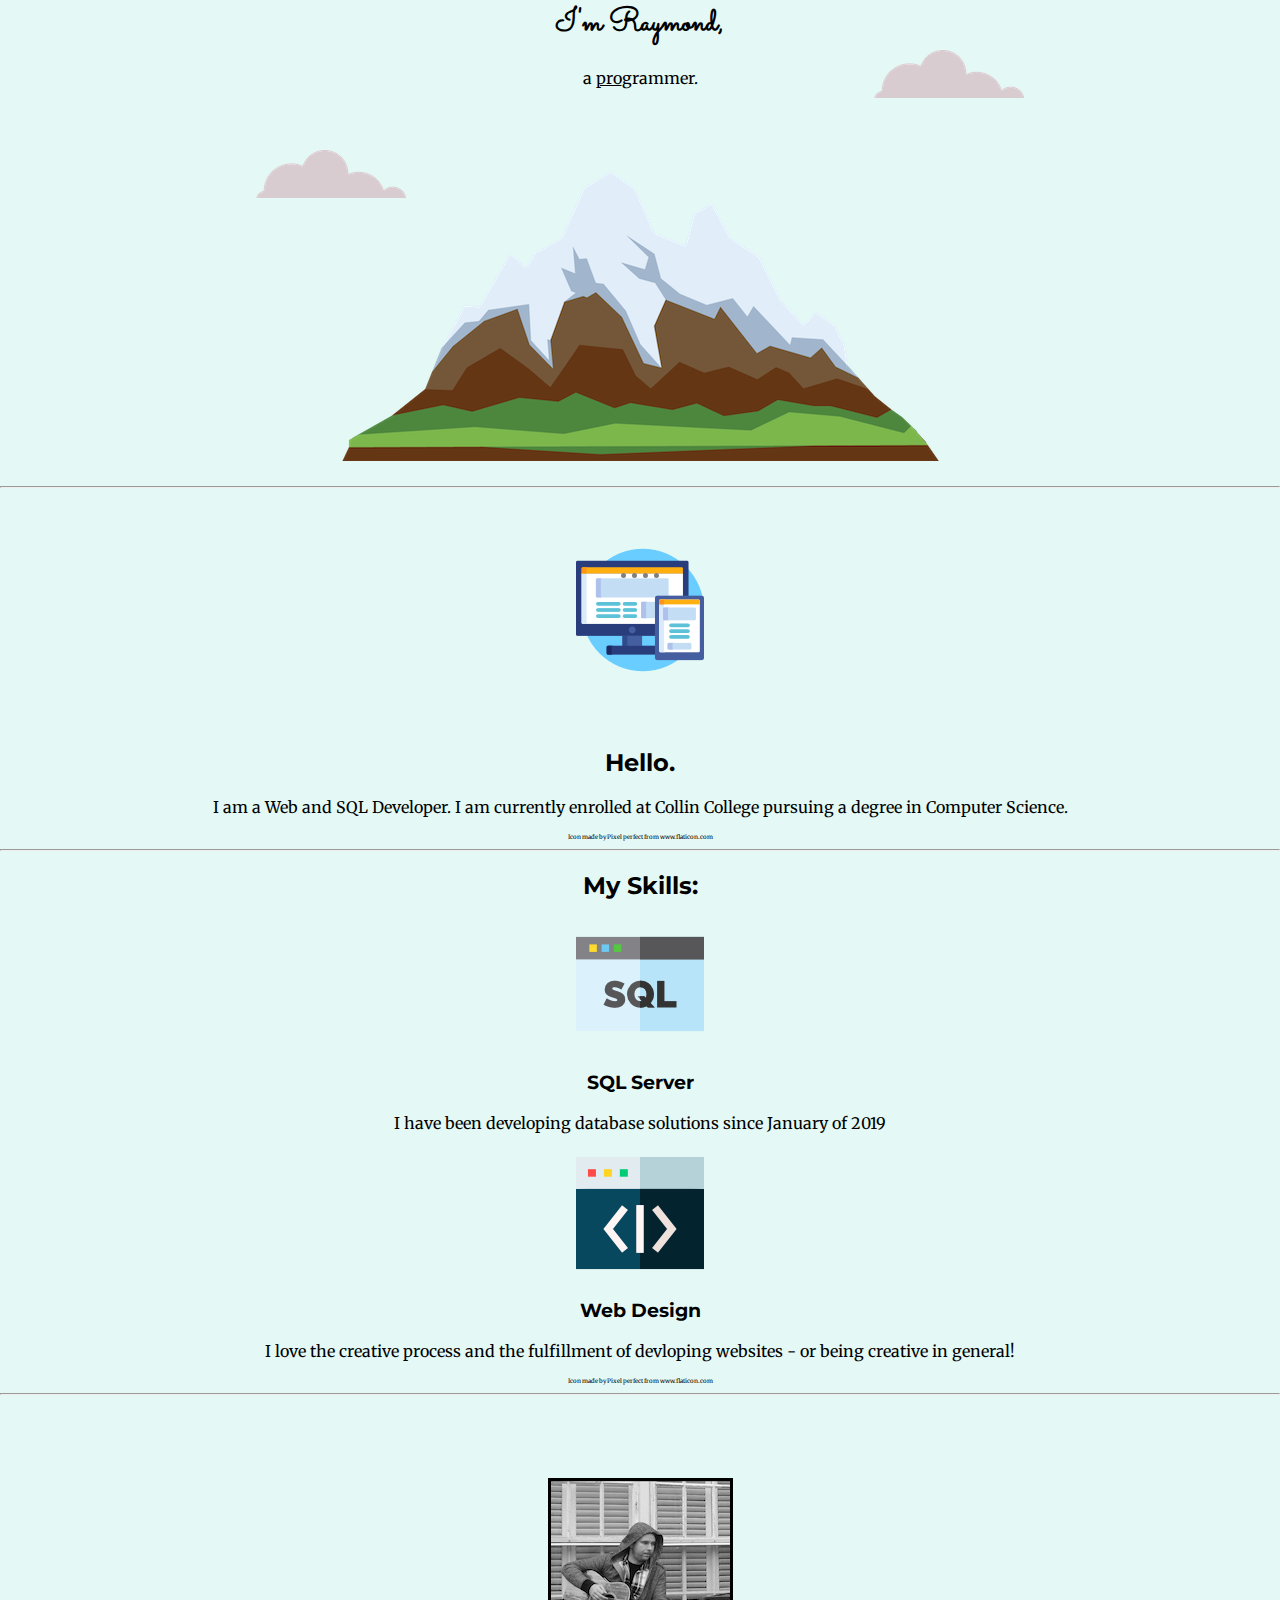
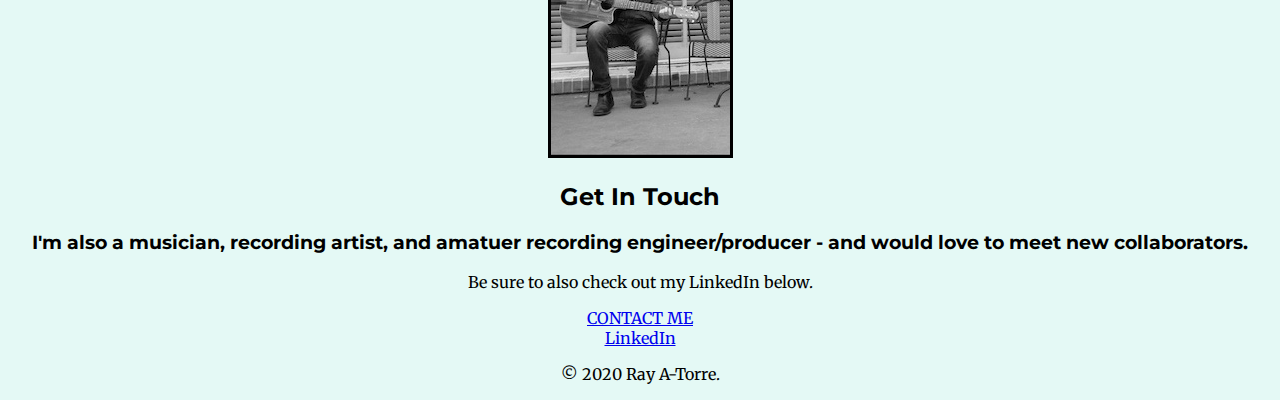
==== index.html @ 506a2382 "Update index.html" ====
<!DOCTYPE html>
<html lang="en" dir="ltr">

<head>
  <meta charset="utf-8">
  <title>Ray A-Torre</title>
  <link rel="stylesheet" href="css/styles.css">
  <link rel="icon" href="images/favicon.ico">
  <link href="https://fonts.googleapis.com/css?family=Merriweather|Montserrat|Sacramento&display=swap" rel="stylesheet">
</head>

<body>
  <div class="parent-1">
    <div class="child-1">
      <h1>I'm Raymond,</h1>
      <p>a <span class="pro">pro</span>grammer.</p>
      <img class="top-cloud" src="images/cloud.png" alt="cloud-img">
      <img class="bottom-cloud" src="images/cloud.png" alt="cloud-img">
      <img class="mountain" src="images/mountain.png" alt="mountain-img">

      <hr class="custom-hr">

    </div>

  </div>


  <!--****************************** Stub code ******************************-->

  <hr>
  <div class="parent-2">
    <div class="child-2">
      <img class="image-monitor" src="images/monitor.png" alt="computer">
      <h2>Hello.</h2>
      <p>I am a Web and SQL Developer. I am currently enrolled at Collin College pursuing a degree in Computer Science.</p>
      <p class="foot">Icon made by Pixel perfect from www.flaticon.com</p>
    </div>
  </div>

  <hr>

  <div class="parent-3">
    <div class="child-3">
      <h2>My Skills:</h2>
      <img class="img" src="images/sql.png" alt="SQLServer">
      <h3>SQL Server</h3>
      <p>I have been developing database solutions since January of 2019</p>
      <img class="img" src="images/code.png" alt="">
      <h3>Web Design</h3>
      <p>I love the creative process and the fulfillment of devloping websites - or being creative in general!</p>
      <p class="foot">Icon made by Pixel perfect from www.flaticon.com</p>
    </div>
  </div>


  <hr>

  <div class="container-4">
    <img class="RayGuitar" src="images/RayGuitar.jpg" alt="photo">
    <h2>Get In Touch</h2>
    <h3>I'm also a musician, recording artist, and amatuer recording engineer/producer - and would love to meet new collaborators.</h3>
    <p>Be sure to also check out my LinkedIn below.</p>
    <a class="btn" href="mailto:ralvt@outlook.com">CONTACT ME</a>
    <br>
    <a class="footer-link" href="https://www.linkedin.com/in/raymond-alvarez-torre-72171470/">LinkedIn</a>
    <p>© 2020 Ray A-Torre.</p>
  </div>

</body>

</html>
---- css/styles.css ----
body {
  background-color: #e4f9f5;
  margin: 0;
  text-align: center;
  font-family: 'Merriweather', serif;
}

h1 {
  margin-top: 0;
  font-family: 'Sacramento', cursive;
}

h2 {
  font-family: 'Montserrat', sans-serif;
}

h3 {
  font-family: 'Montserrat', sans-serif;
}

hr {
  position: relative;
}

.custom-hr {
  position: relative;
  border-style: none;
  border-top-style: dotted;
  border-color: grey;
  border-width: 5px;
  width: 3%;
  top: 100px;
}

.image-monitor {
padding: 50px;
}

.container-1 {
  position: relative;
  top: 100px;
  min-height: 100vh;
}

.container-2 {
  position: relative;
  top: 150px;
  min-height: 100vh;
}

.container-3 {
  position: relative;
  top: 75px;
  min-height: 100vh;
}

.container-4 {
  position: relative;
  padding-top: 75px;
}

.pro {
  text-decoration: underline;
}

.top-cloud {
  position: absolute;
  right: 20%;
  top: 50px;
}

.bottom-cloud {
  position: absolute;
  left: 20%;
  top: 150px;
}

.RayGuitar {
  border-style: solid;
}

.foot {
 font-size: 6px;
}
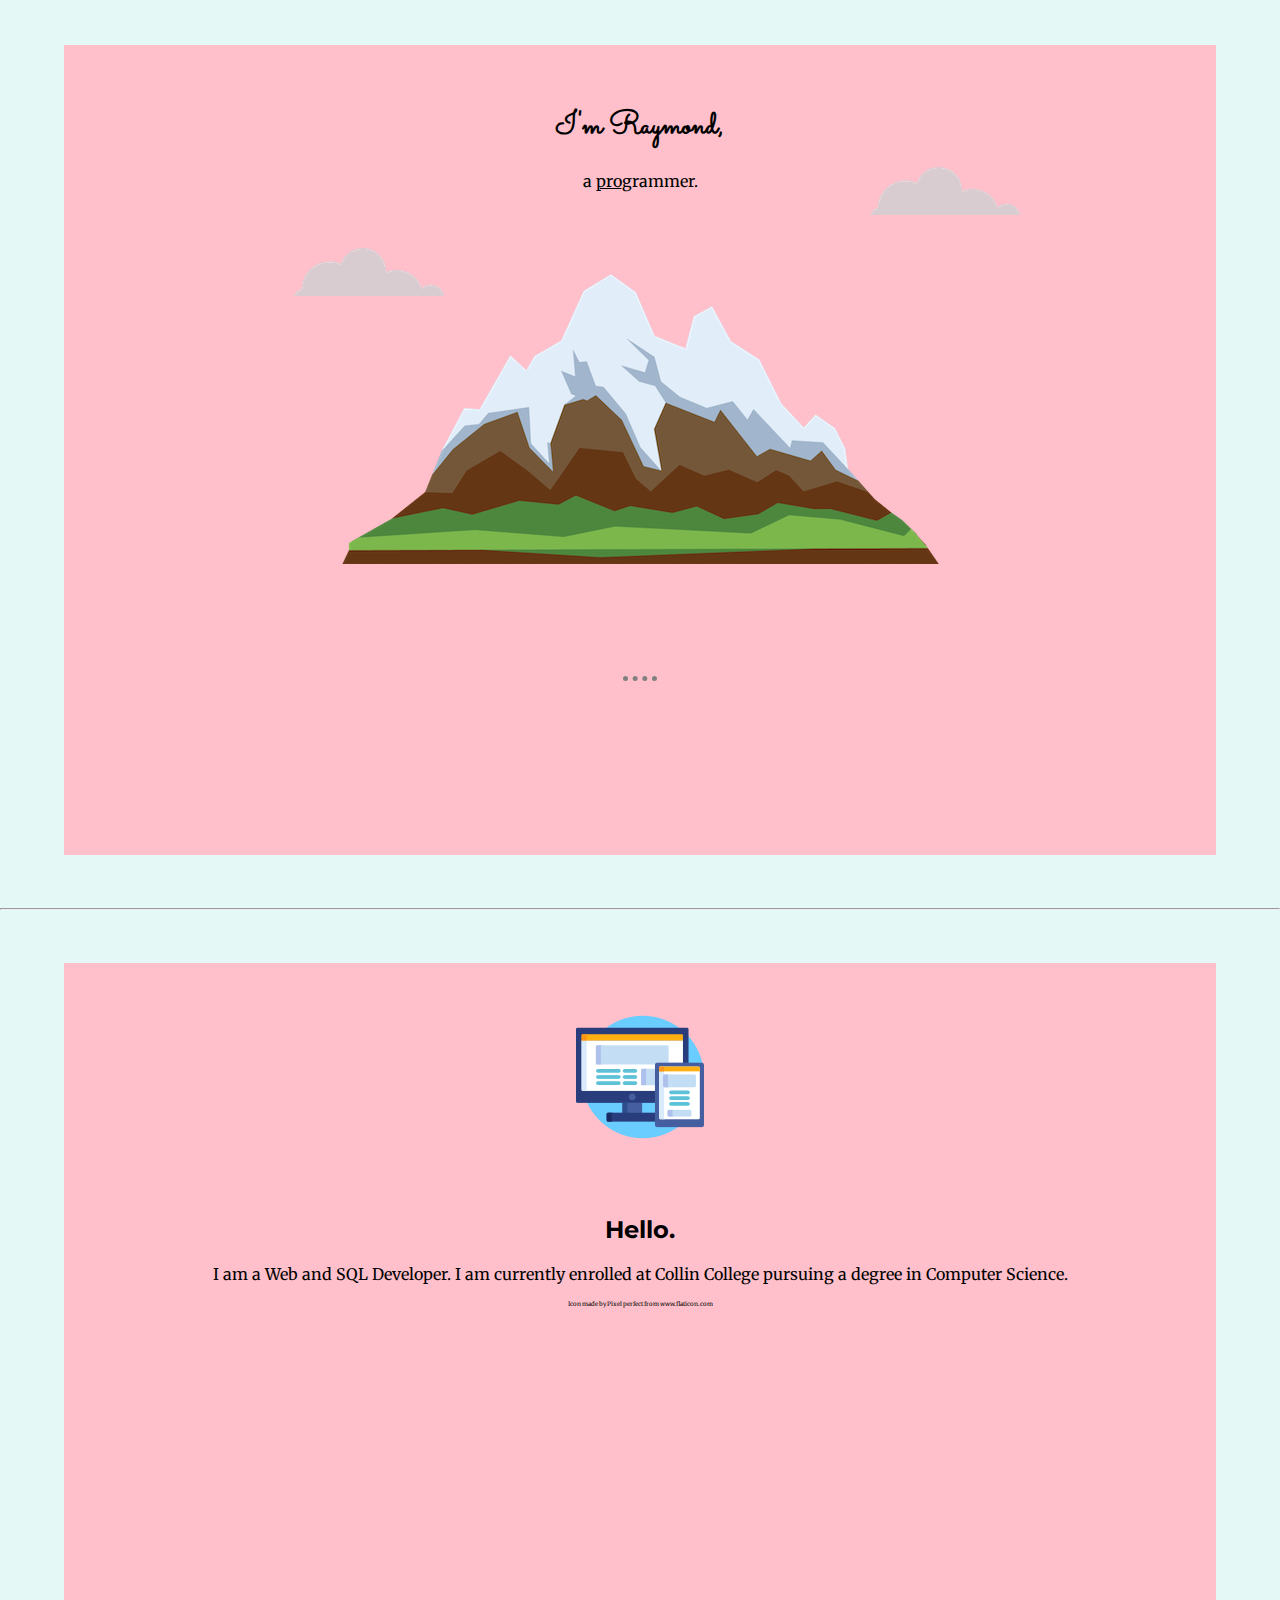
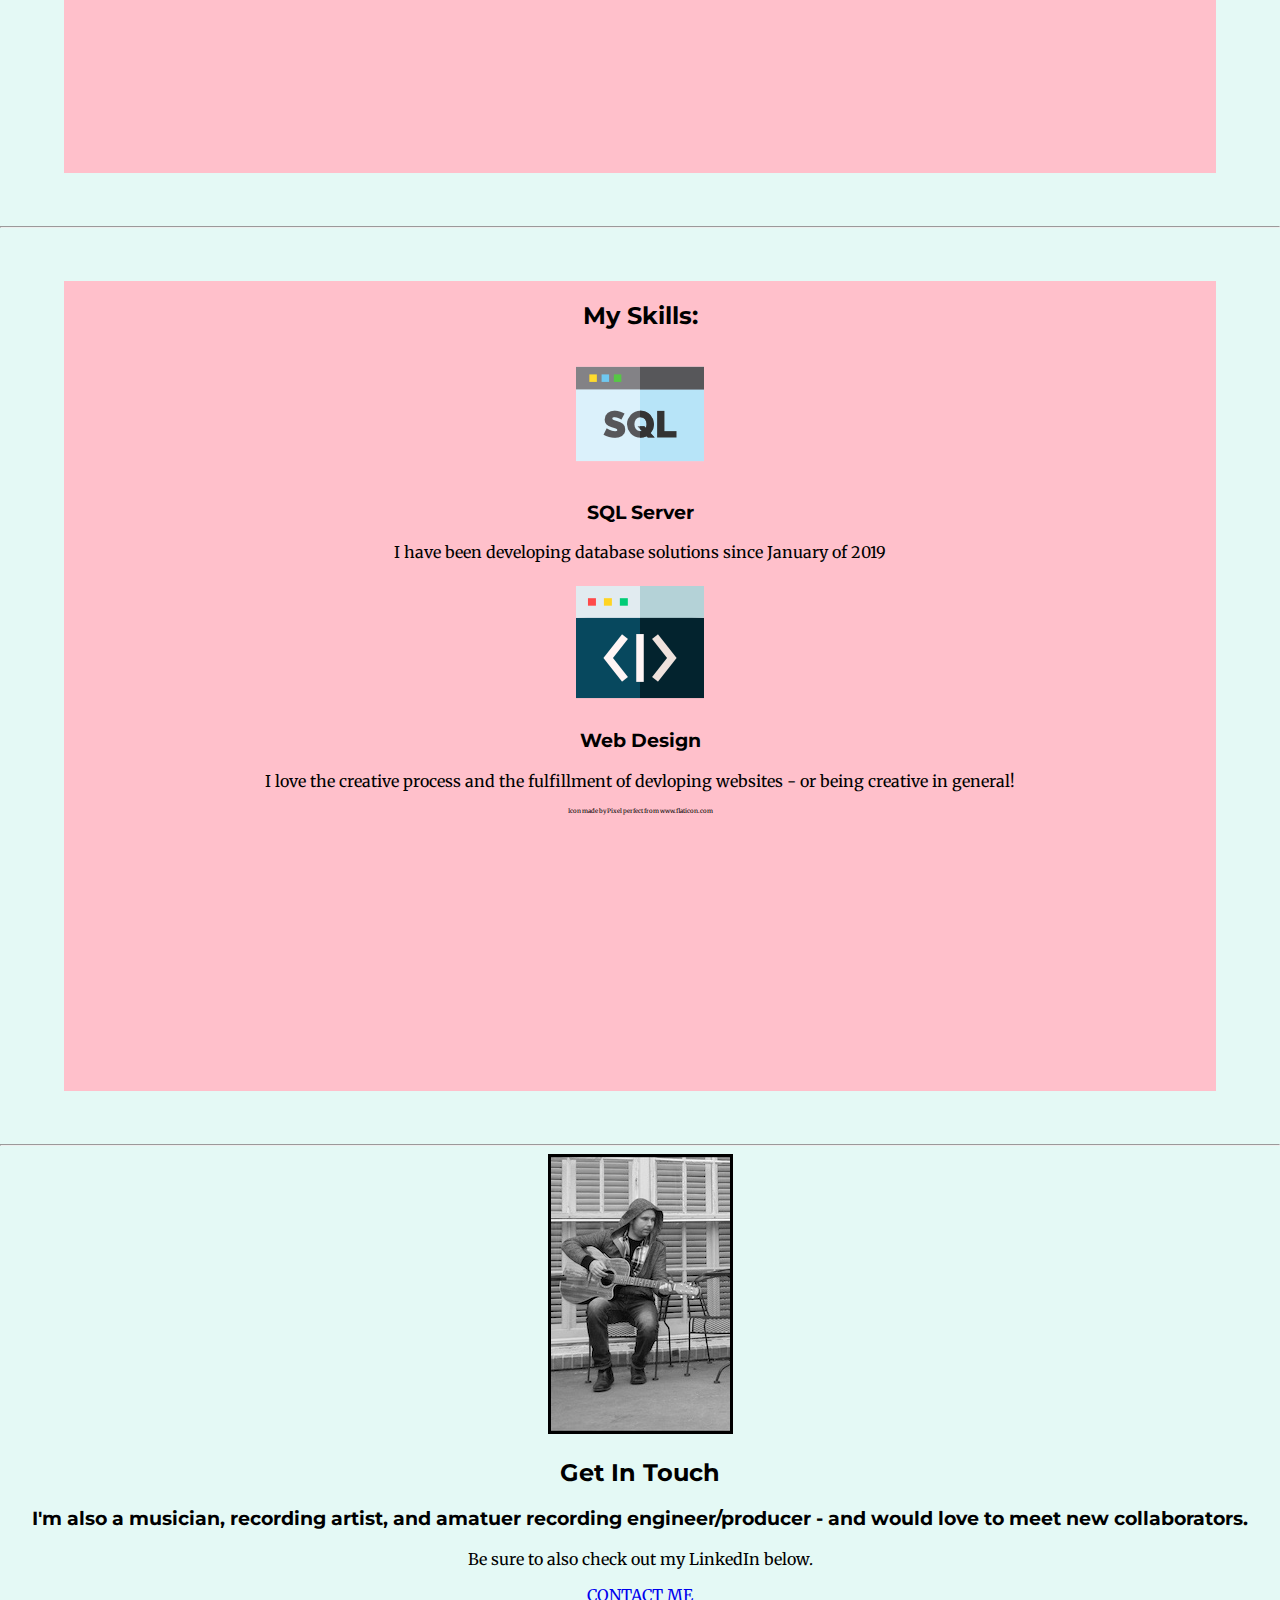
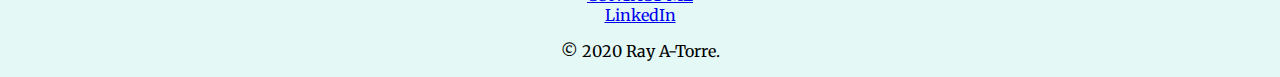
==== commit f9c1952e: "Update index.html" ====
--- a/index.html
+++ b/index.html
@@ -54,8 +54,8 @@
 
 
   <hr>
-
-  <div class="container-4">
+<div class="parent-4">
+  <div class="child-4">
     <img class="RayGuitar" src="images/RayGuitar.jpg" alt="photo">
     <h2>Get In Touch</h2>
     <h3>I'm also a musician, recording artist, and amatuer recording engineer/producer - and would love to meet new collaborators.</h3>
@@ -65,6 +65,7 @@
     <a class="footer-link" href="https://www.linkedin.com/in/raymond-alvarez-torre-72171470/">LinkedIn</a>
     <p>© 2020 Ray A-Torre.</p>
   </div>
+  </div>
 
 </body>
 
--- a/css/styles.css
+++ b/css/styles.css
@@ -6,7 +6,8 @@
 }
 
 h1 {
-  margin-top: 0;
+  position: relative;
+  margin-top: 5%;
   font-family: 'Sacramento', cursive;
 }
 
@@ -36,22 +37,58 @@
 padding: 50px;
 }
 
-.container-1 {
+.parent-1 {
+  min-height: 100vh;
+  min-width: 100vh;
   position: relative;
-  top: 100px;
-  min-height: 100vh;
 }
 
-.container-2 {
-  position: relative;
-  top: 150px;
-  min-height: 100vh;
+.child-1 {
+  background-color: pink;
+  height: 90%;
+  width: 90%;
+  position: absolute;
+  left: 0;
+  top: 0;
+  right: 0;
+  bottom: 0;
+  margin: auto;
 }
 
-.container-3 {
+.parent-2 {
+  min-height: 100vh;
+  min-width: 100vh;
   position: relative;
-  top: 75px;
+}
+
+.child-2 {
+  background-color: pink;
+  height: 90%;
+  width: 90%;
+  position: absolute;
+  left: 0;
+  top: 0;
+  right: 0;
+  bottom: 0;
+  margin: auto;
+}
+
+.parent-3 {
   min-height: 100vh;
+  min-width: 100vh;
+  position: relative;
+}
+
+.child-3 {
+  background-color: pink;
+  height: 90%;
+  width: 90%;
+  position: absolute;
+  left: 0;
+  top: 0;
+  right: 0;
+  bottom: 0;
+  margin: auto;
 }
 
 .container-4 {
@@ -63,16 +100,28 @@
   text-decoration: underline;
 }
 
+.mountain {
+position: relative;
+left: 0;
+top: 0;
+right: 0;
+bottom: 0;
+}
+
 .top-cloud {
   position: absolute;
-  right: 20%;
-  top: 50px;
+  left: 70%;
+  top: 15%;
+  bottom: 0;
+  right: 0;
 }
 
 .bottom-cloud {
   position: absolute;
   left: 20%;
-  top: 150px;
+  top: 25%;
+  bottom: 0;
+  right: 0;
 }
 
 .RayGuitar {
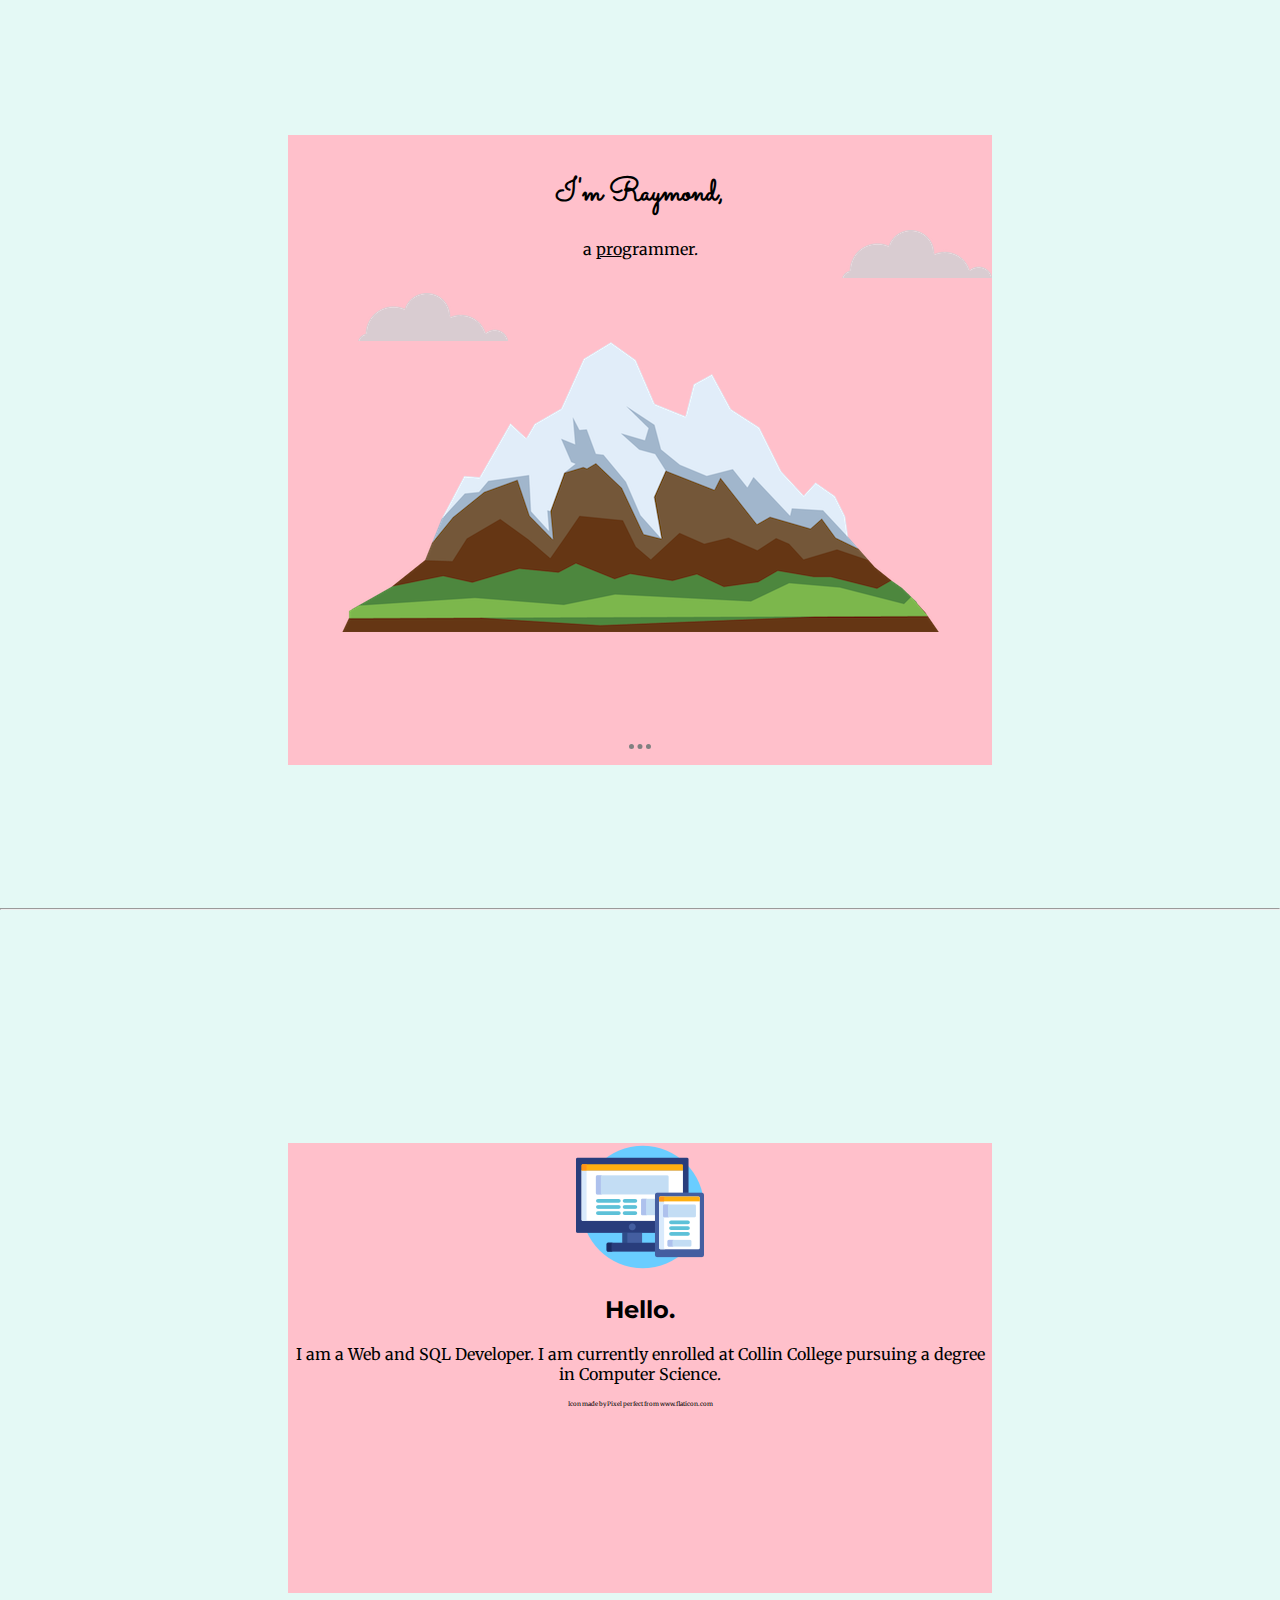
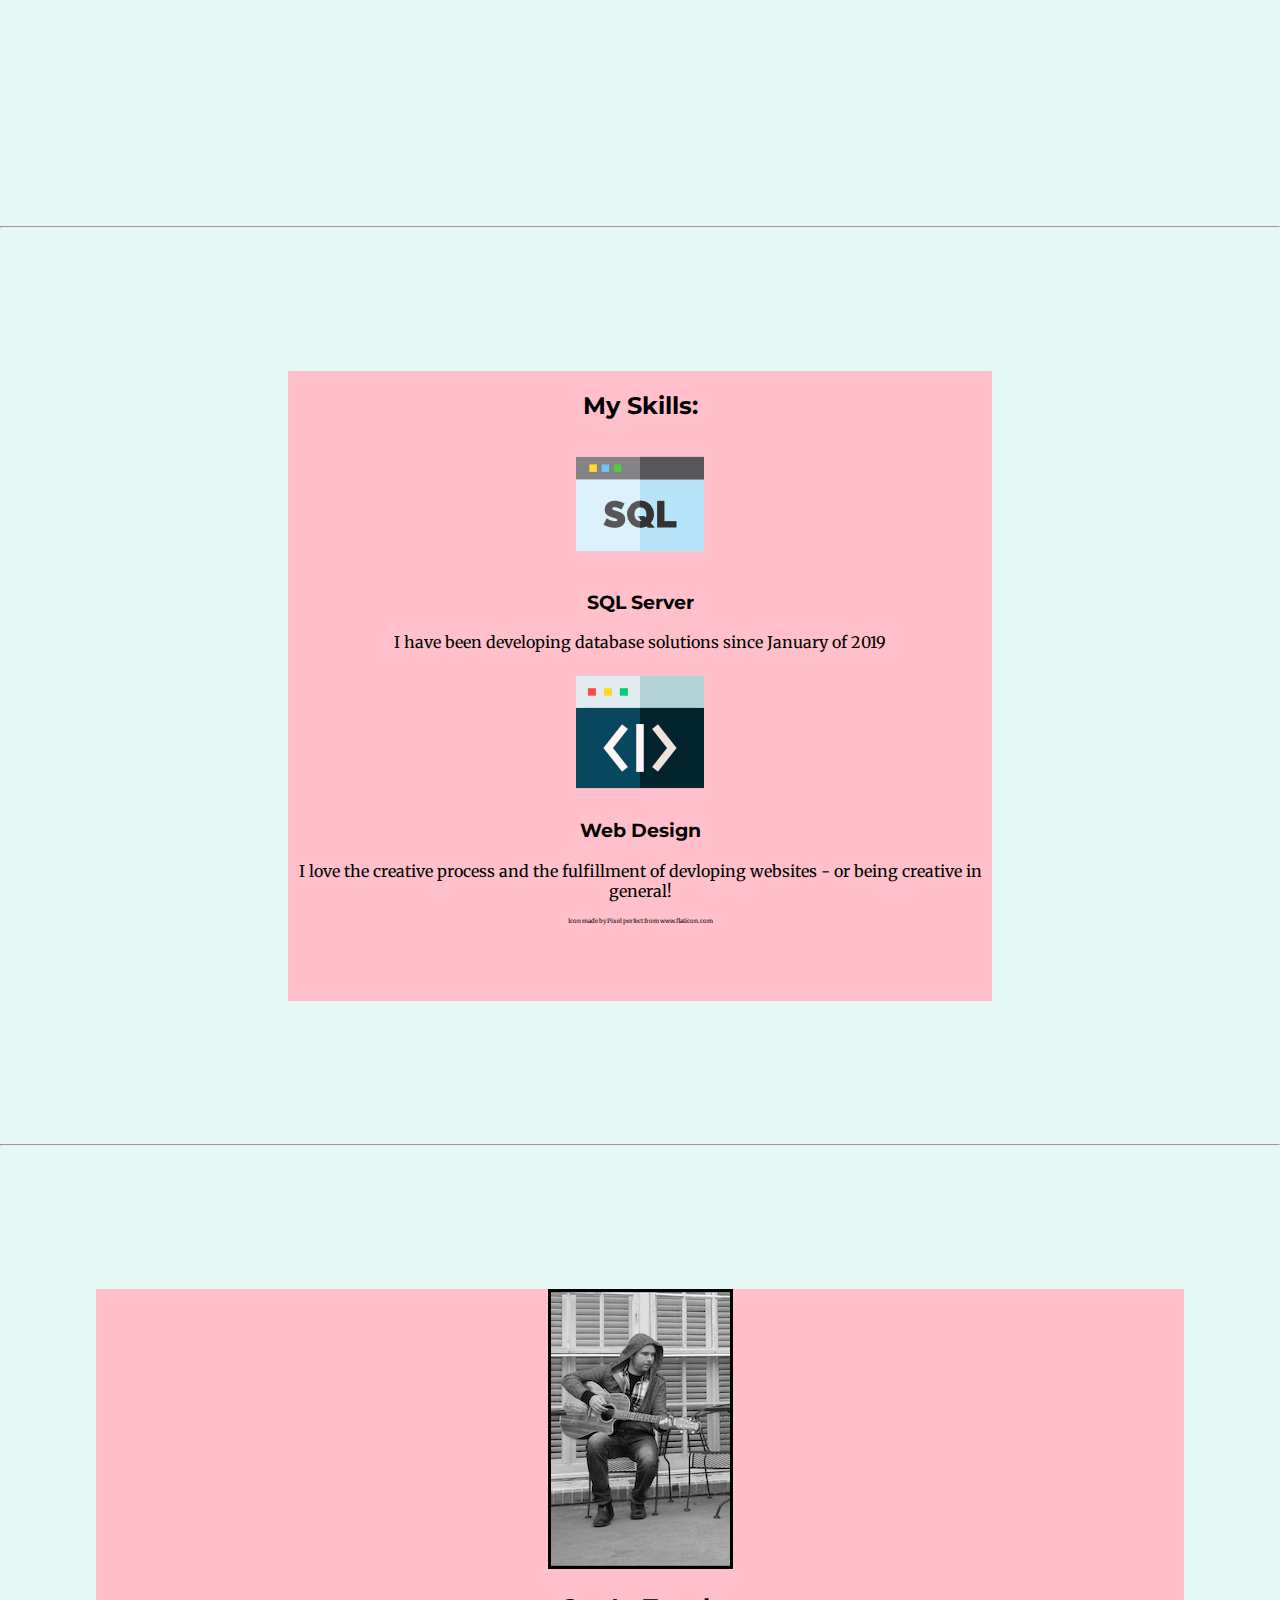
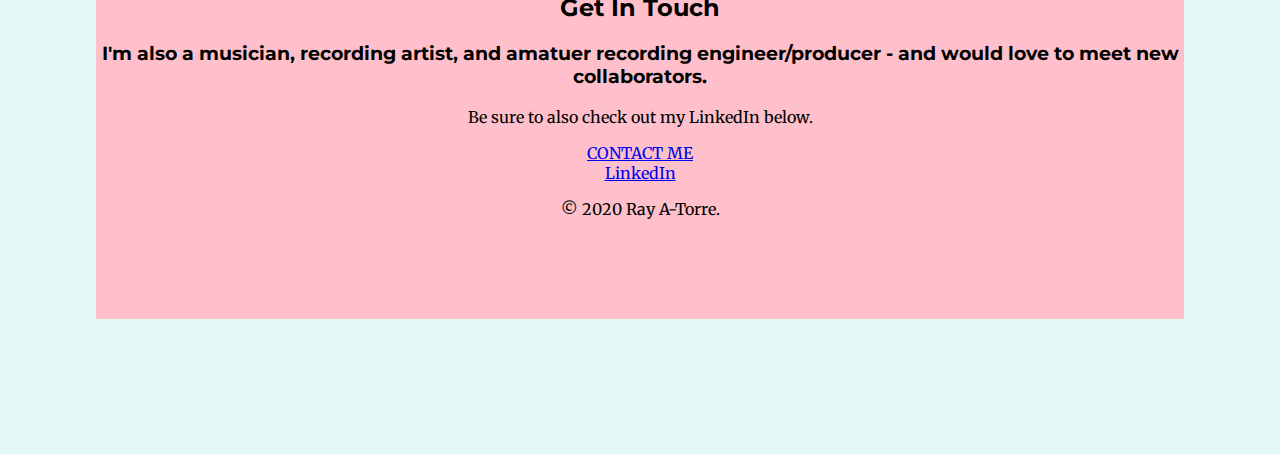
==== commit 2c4a39f7: "Update index.html" ====
--- a/index.html
+++ b/index.html
@@ -28,9 +28,10 @@
   <!--****************************** Stub code ******************************-->
 
   <hr>
+
   <div class="parent-2">
     <div class="child-2">
-      <img class="image-monitor" src="images/monitor.png" alt="computer">
+      <img class="img" src="images/monitor.png" alt="computer">
       <h2>Hello.</h2>
       <p>I am a Web and SQL Developer. I am currently enrolled at Collin College pursuing a degree in Computer Science.</p>
       <p class="foot">Icon made by Pixel perfect from www.flaticon.com</p>
@@ -52,19 +53,19 @@
     </div>
   </div>
 
+  <hr>
 
-  <hr>
-<div class="parent-4">
-  <div class="child-4">
-    <img class="RayGuitar" src="images/RayGuitar.jpg" alt="photo">
-    <h2>Get In Touch</h2>
-    <h3>I'm also a musician, recording artist, and amatuer recording engineer/producer - and would love to meet new collaborators.</h3>
-    <p>Be sure to also check out my LinkedIn below.</p>
-    <a class="btn" href="mailto:ralvt@outlook.com">CONTACT ME</a>
-    <br>
-    <a class="footer-link" href="https://www.linkedin.com/in/raymond-alvarez-torre-72171470/">LinkedIn</a>
-    <p>© 2020 Ray A-Torre.</p>
-  </div>
+  <div class="parent-4">
+    <div class="child-4">
+      <img class="RayGuitar" src="images/RayGuitar.jpg" alt="photo">
+      <h2>Get In Touch</h2>
+      <h3>I'm also a musician, recording artist, and amatuer recording engineer/producer - and would love to meet new collaborators.</h3>
+      <p>Be sure to also check out my LinkedIn below.</p>
+      <a class="btn" href="mailto:ralvt@outlook.com">CONTACT ME</a>
+      <br>
+      <a class="footer-link" href="https://www.linkedin.com/in/raymond-alvarez-torre-72171470/">LinkedIn</a>
+      <p>© 2020 Ray A-Torre.</p>
+    </div>
   </div>
 
 </body>
--- a/css/styles.css
+++ b/css/styles.css
@@ -45,8 +45,8 @@
 
 .child-1 {
   background-color: pink;
-  height: 90%;
-  width: 90%;
+  height: 70%;
+  width: 55%;
   position: absolute;
   left: 0;
   top: 0;
@@ -63,8 +63,8 @@
 
 .child-2 {
   background-color: pink;
-  height: 90%;
-  width: 90%;
+  height: 50%;
+  width: 55%;
   position: absolute;
   left: 0;
   top: 0;
@@ -81,8 +81,8 @@
 
 .child-3 {
   background-color: pink;
-  height: 90%;
-  width: 90%;
+  height: 70%;
+  width: 55%;
   position: absolute;
   left: 0;
   top: 0;
@@ -91,9 +91,22 @@
   margin: auto;
 }
 
-.container-4 {
+.parent-4 {
+  min-height: 100vh;
+  min-width: 100vh;
   position: relative;
-  padding-top: 75px;
+}
+
+.child-4 {
+  background-color: pink;
+  height: 70%;
+  width: 85%;
+  position: absolute;
+  left: 0;
+  top: 0;
+  right: 0;
+  bottom: 0;
+  margin: auto;
 }
 
 .pro {
@@ -110,7 +123,7 @@
 
 .top-cloud {
   position: absolute;
-  left: 70%;
+  right: 0;
   top: 15%;
   bottom: 0;
   right: 0;
@@ -118,7 +131,7 @@
 
 .bottom-cloud {
   position: absolute;
-  left: 20%;
+  left: 10%;
   top: 25%;
   bottom: 0;
   right: 0;
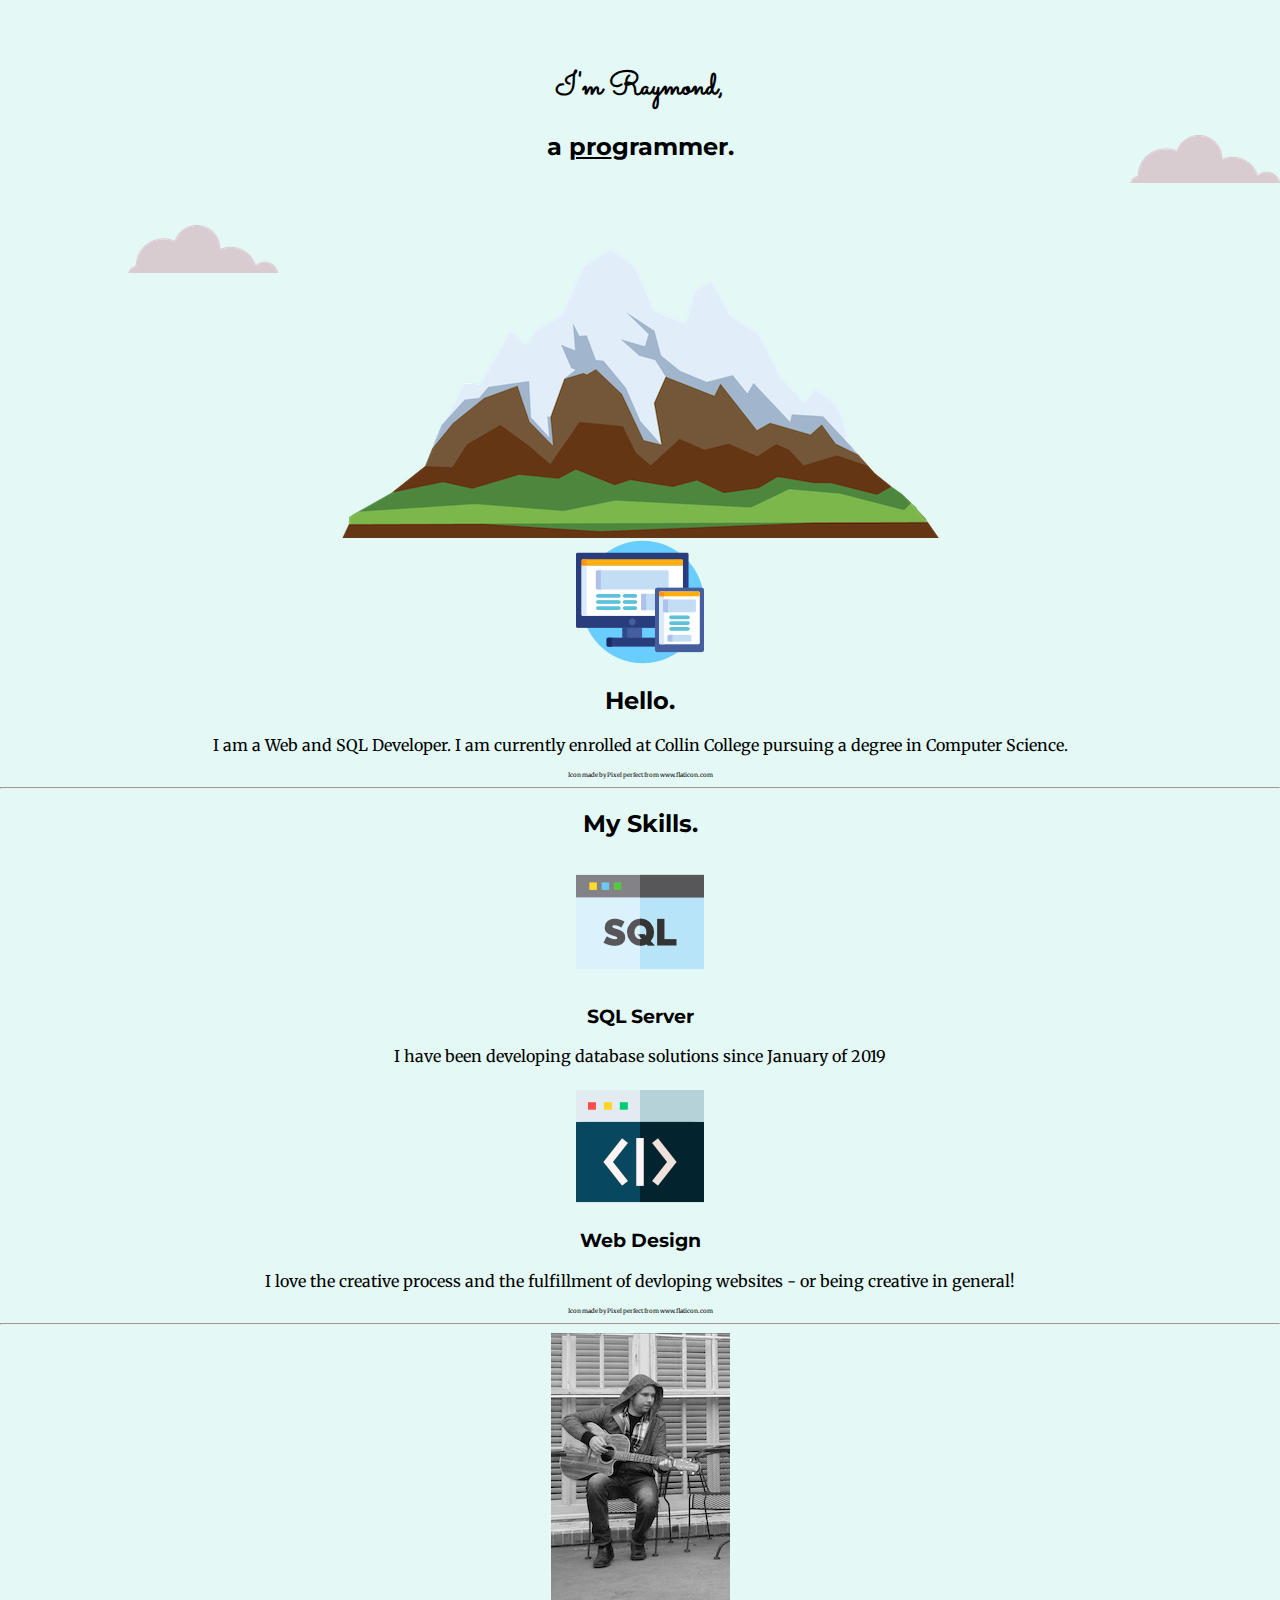
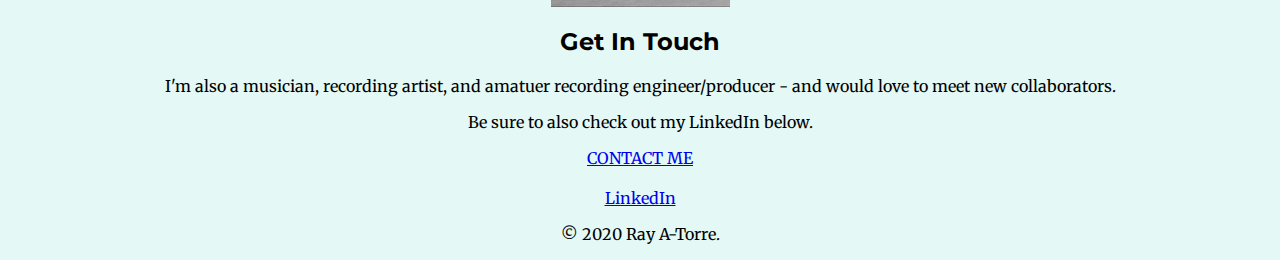
==== commit 47c67a50: "Update index.html" ====
--- a/index.html
+++ b/index.html
@@ -10,62 +10,53 @@
 </head>
 
 <body>
-  <div class="parent-1">
-    <div class="child-1">
+  <div class="top-container">
+    <img class="top-cloud" src="images/cloud.png" alt="cloud-img">
       <h1>I'm Raymond,</h1>
-      <p>a <span class="pro">pro</span>grammer.</p>
-      <img class="top-cloud" src="images/cloud.png" alt="cloud-img">
+      <h2>a <span class="pro">pro</span>grammer.</h2>
       <img class="bottom-cloud" src="images/cloud.png" alt="cloud-img">
       <img class="mountain" src="images/mountain.png" alt="mountain-img">
-
-      <hr class="custom-hr">
-
-    </div>
-
   </div>
-
 
   <!--****************************** Stub code ******************************-->
 
-  <hr>
-
-  <div class="parent-2">
-    <div class="child-2">
+  <div class="middle-container">
+    <div class="profile">
       <img class="img" src="images/monitor.png" alt="computer">
       <h2>Hello.</h2>
       <p>I am a Web and SQL Developer. I am currently enrolled at Collin College pursuing a degree in Computer Science.</p>
       <p class="foot">Icon made by Pixel perfect from www.flaticon.com</p>
     </div>
-  </div>
-
-  <hr>
-
-  <div class="parent-3">
-    <div class="child-3">
-      <h2>My Skills:</h2>
-      <img class="img" src="images/sql.png" alt="SQLServer">
-      <h3>SQL Server</h3>
-      <p>I have been developing database solutions since January of 2019</p>
-      <img class="img" src="images/code.png" alt="">
-      <h3>Web Design</h3>
-      <p>I love the creative process and the fulfillment of devloping websites - or being creative in general!</p>
-      <p class="foot">Icon made by Pixel perfect from www.flaticon.com</p>
+    <hr>
+    <div class="skills">
+      <h2>My Skills.</h2>
+      <div class="skill-row">
+        <img class="img" src="images/sql.png" alt="SQLServer">
+        <h3>SQL Server</h3>
+        <p>I have been developing database solutions since January of 2019</p>
+      </div>
+      <div class="skill-row">
+        <img class="img" src="images/code.png" alt="code">
+        <h3>Web Design</h3>
+        <p>I love the creative process and the fulfillment of devloping websites - or being creative in general!</p>
+        <p class="foot">Icon made by Pixel perfect from www.flaticon.com</p>
+      </div>
+    </div>
+    <hr>
+    <div class="contact-me">
+      <img class="img" src="images/RayGuitar.jpg" alt="Guitar">
+      <h2>Get In Touch</h2>
+      <p>I'm also a musician, recording artist, and amatuer recording engineer/producer - and would love to meet new collaborators.</p>
+      <p>Be sure to also check out my LinkedIn below.</p>
     </div>
   </div>
 
-  <hr>
 
-  <div class="parent-4">
-    <div class="child-4">
-      <img class="RayGuitar" src="images/RayGuitar.jpg" alt="photo">
-      <h2>Get In Touch</h2>
-      <h3>I'm also a musician, recording artist, and amatuer recording engineer/producer - and would love to meet new collaborators.</h3>
-      <p>Be sure to also check out my LinkedIn below.</p>
-      <a class="btn" href="mailto:ralvt@outlook.com">CONTACT ME</a>
-      <br>
-      <a class="footer-link" href="https://www.linkedin.com/in/raymond-alvarez-torre-72171470/">LinkedIn</a>
-      <p>© 2020 Ray A-Torre.</p>
-    </div>
+  <div class="bottom-container">
+    <a class="btn" href="mailto:ralvt@outlook.com">CONTACT ME</a>
+    <br>
+    <a class="footer-link" href="https://www.linkedin.com/in/raymond-alvarez-torre-72171470/">LinkedIn</a>
+    <p>© 2020 Ray A-Torre.</p>
   </div>
 
 </body>
--- a/css/styles.css
+++ b/css/styles.css
@@ -1,22 +1,28 @@
 body {
   background-color: #e4f9f5;
   margin: 0;
-  text-align: center;
   font-family: 'Merriweather', serif;
 }
 
 h1 {
+  text-align: center;
   position: relative;
   margin-top: 5%;
   font-family: 'Sacramento', cursive;
 }
 
 h2 {
+  text-align: center;
   font-family: 'Montserrat', sans-serif;
 }
 
 h3 {
+  text-align: center;
   font-family: 'Montserrat', sans-serif;
+}
+
+p {
+  text-align: center;
 }
 
 hr {
@@ -29,12 +35,12 @@
   border-top-style: dotted;
   border-color: grey;
   border-width: 5px;
-  width: 3%;
+  width: 4%;
   top: 100px;
 }
 
 .image-monitor {
-padding: 50px;
+  padding: 50px;
 }
 
 .parent-1 {
@@ -63,7 +69,7 @@
 
 .child-2 {
   background-color: pink;
-  height: 50%;
+  height: 35%;
   width: 55%;
   position: absolute;
   left: 0;
@@ -113,12 +119,18 @@
   text-decoration: underline;
 }
 
+.img {
+  display: block;
+  position: relative;
+  margin-left: auto;
+  margin-right: auto;
+}
+
 .mountain {
-position: relative;
-left: 0;
-top: 0;
-right: 0;
-bottom: 0;
+  display: block;
+  position: relative;
+  margin-left: auto;
+  margin-right: auto;
 }
 
 .top-cloud {
@@ -126,7 +138,6 @@
   right: 0;
   top: 15%;
   bottom: 0;
-  right: 0;
 }
 
 .bottom-cloud {
@@ -134,13 +145,26 @@
   left: 10%;
   top: 25%;
   bottom: 0;
-  right: 0;
 }
 
 .RayGuitar {
   border-style: solid;
+  display: block;
+  position: relative;
+  margin-left: auto;
+  margin-right: auto;
 }
 
 .foot {
- font-size: 6px;
+  font-size: 6px;
 }
+
+.btn {
+  text-align: center;
+  display: block;
+}
+
+.footer-link {
+  text-align: center;
+  display: block;
+}
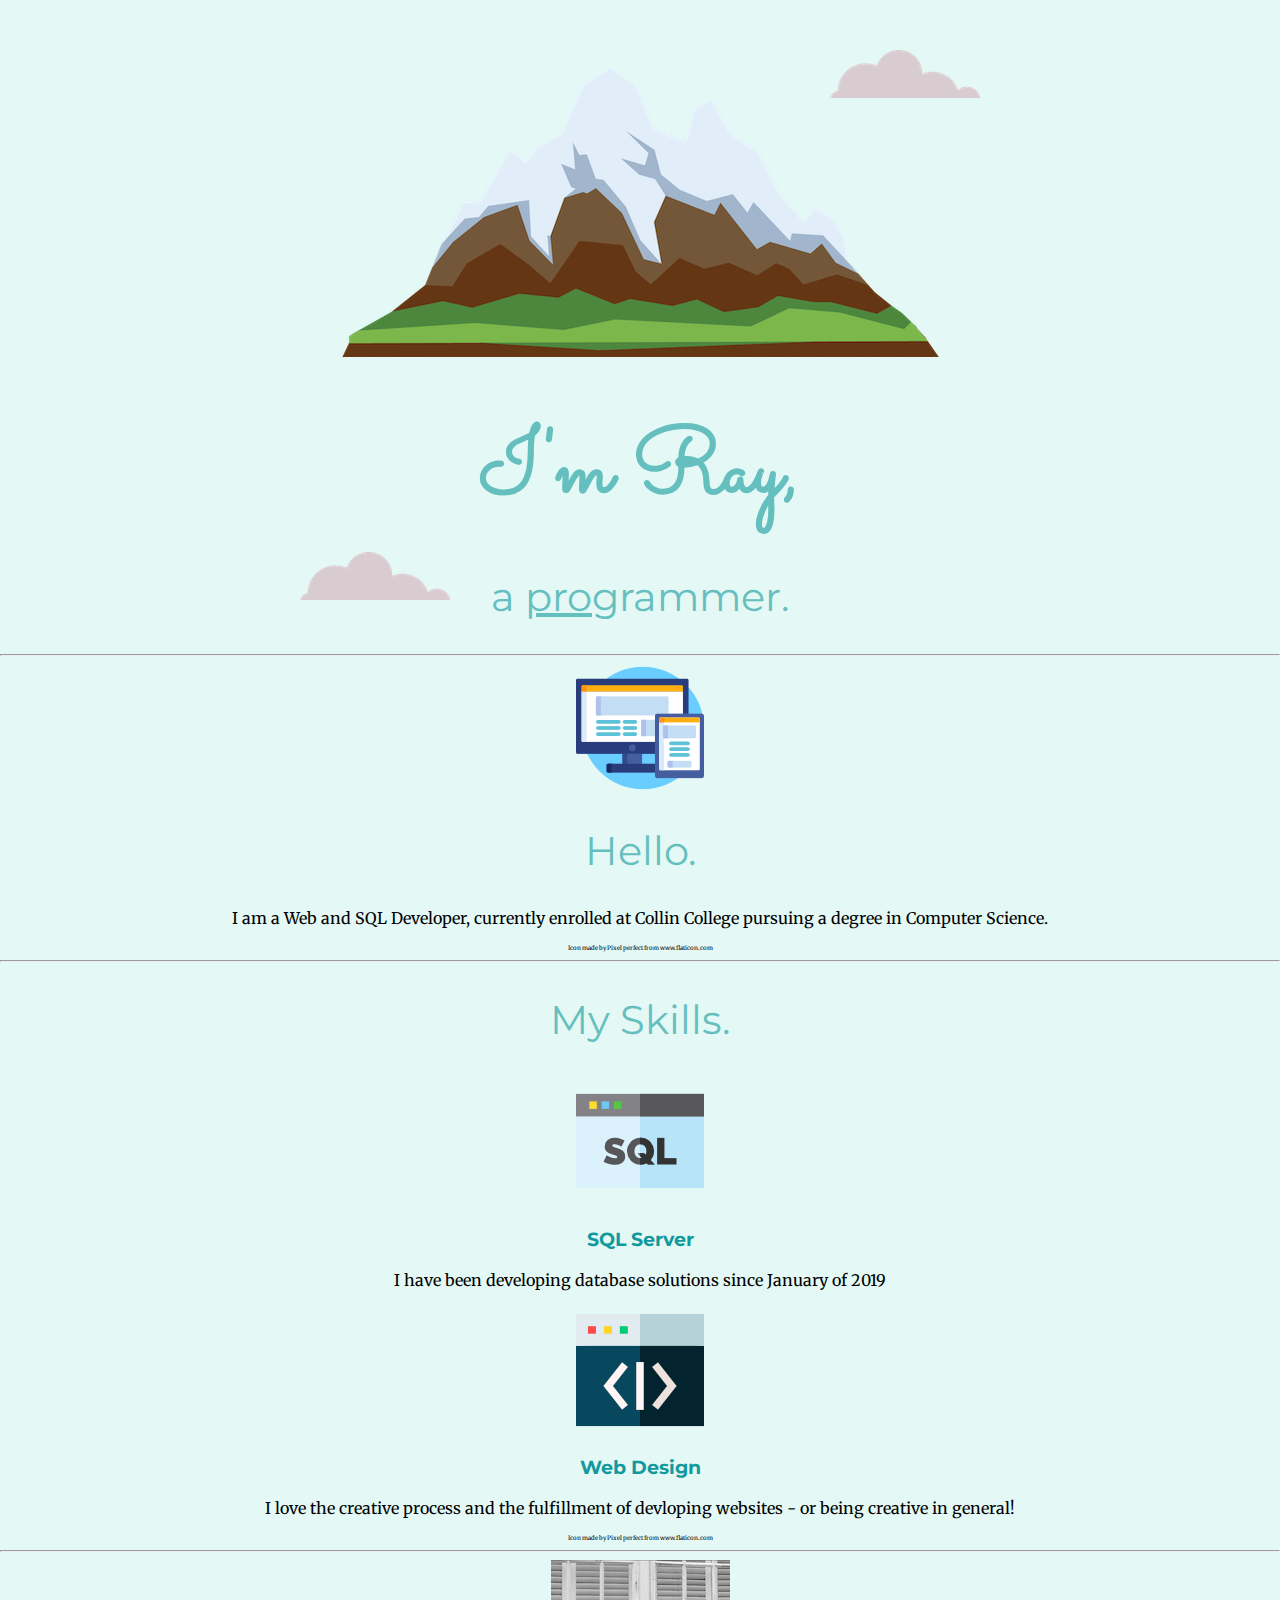
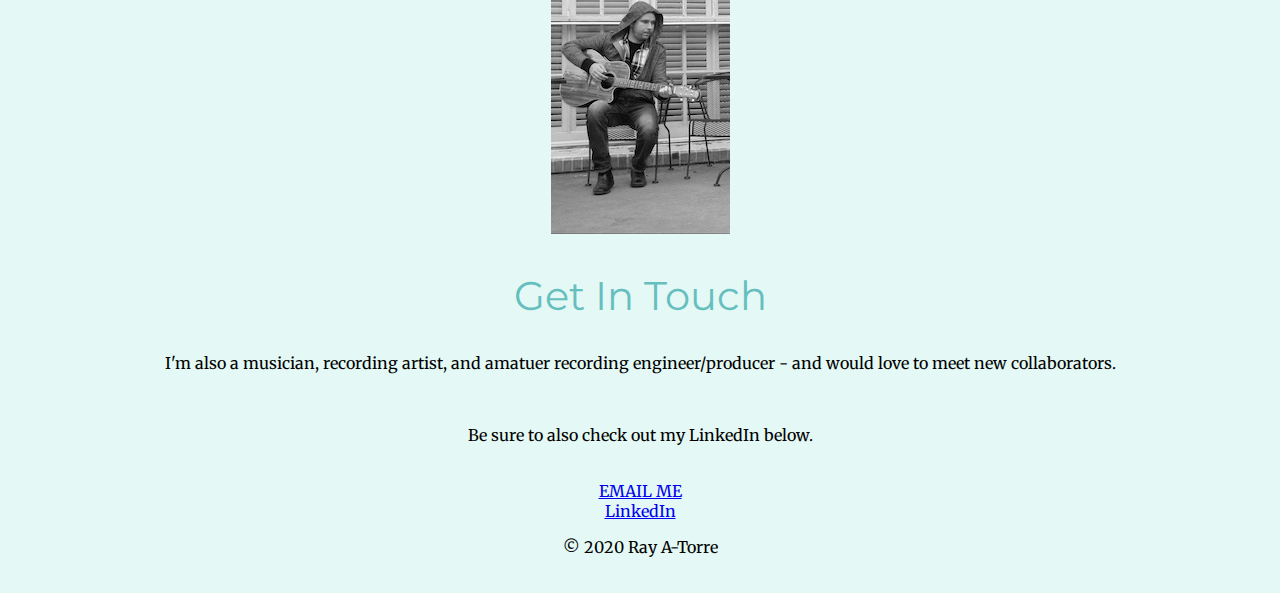
==== commit 25235f46: "Update index.html" ====
--- a/index.html
+++ b/index.html
@@ -10,55 +10,66 @@
 </head>
 
 <body>
-  <div class="top-container">
+  <div class="greeting-wrapper">
     <img class="top-cloud" src="images/cloud.png" alt="cloud-img">
-      <h1>I'm Raymond,</h1>
+    <img class="bottom-cloud" src="images/cloud.png" alt="cloud-img">
+    <img class="mountain" src="images/mountain.png" alt="mountain-img">
+    <div class="mainh1">
+      <h1>I'm Ray,</h1>
       <h2>a <span class="pro">pro</span>grammer.</h2>
-      <img class="bottom-cloud" src="images/cloud.png" alt="cloud-img">
-      <img class="mountain" src="images/mountain.png" alt="mountain-img">
+    </div>
   </div>
 
-  <!--****************************** Stub code ******************************-->
-
-  <div class="middle-container">
-    <div class="profile">
+  <!--****************************** page 1 ******************************-->
+  <hr>
+  <div class="profile-wrapper">
+    <div class="profile-wrapperpg1">
       <img class="img" src="images/monitor.png" alt="computer">
       <h2>Hello.</h2>
-      <p>I am a Web and SQL Developer. I am currently enrolled at Collin College pursuing a degree in Computer Science.</p>
+      <p>I am a Web and SQL Developer, currently enrolled at Collin College pursuing a degree in Computer Science.
+      </p>
       <p class="foot">Icon made by Pixel perfect from www.flaticon.com</p>
     </div>
-    <hr>
-    <div class="skills">
+  </div>
+
+  <!--****************************** page 2 ******************************-->
+  <hr>
+  <div class="skills-wrapper">
+    <div class="profile-wrapperpg2">
       <h2>My Skills.</h2>
       <div class="skill-row">
-        <img class="img" src="images/sql.png" alt="SQLServer">
+        <img src="images/sql.png" alt="SQLServer">
         <h3>SQL Server</h3>
         <p>I have been developing database solutions since January of 2019</p>
       </div>
       <div class="skill-row">
-        <img class="img" src="images/code.png" alt="code">
+        <img src="images/code.png" alt="code">
         <h3>Web Design</h3>
         <p>I love the creative process and the fulfillment of devloping websites - or being creative in general!</p>
         <p class="foot">Icon made by Pixel perfect from www.flaticon.com</p>
       </div>
     </div>
-    <hr>
-    <div class="contact-me">
-      <img class="img" src="images/RayGuitar.jpg" alt="Guitar">
-      <h2>Get In Touch</h2>
-      <p>I'm also a musician, recording artist, and amatuer recording engineer/producer - and would love to meet new collaborators.</p>
-      <p>Be sure to also check out my LinkedIn below.</p>
-    </div>
   </div>
 
 
-  <div class="bottom-container">
-    <a class="btn" href="mailto:ralvt@outlook.com">CONTACT ME</a>
+  <!--****************************** page 3 ******************************-->
+  <hr>
+  <div class="contact-me">
+    <div class="profile-wrapperpg3">
+      <img id="rayguitar" src="images/RayGuitar.jpg" alt="Guitar">
+      <h2>Get In Touch</h2>
+      <p>I'm also a musician, recording artist, and amatuer recording engineer/producer - and would love to meet new
+        collaborators.</p>
+      <br>
+      <p>Be sure to also check out my LinkedIn below.</p>
+      <br>
+      <a class="btn" href="mailto:ralvt@outlook.com">EMAIL ME</a>
+      <br>
+      <a class="footer-link" href="https://www.linkedin.com/in/raymond-alvarez-torre-72171470/">LinkedIn</a>
+      <p>© 2020 Ray A-Torre</p>
+    </div>
     <br>
-    <a class="footer-link" href="https://www.linkedin.com/in/raymond-alvarez-torre-72171470/">LinkedIn</a>
-    <p>© 2020 Ray A-Torre.</p>
   </div>
-
 </body>
 
 </html>
--- a/css/styles.css
+++ b/css/styles.css
@@ -1,23 +1,26 @@
 body {
   background-color: #e4f9f5;
   margin: 0;
+  text-align: center;
   font-family: 'Merriweather', serif;
 }
 
 h1 {
-  text-align: center;
-  position: relative;
-  margin-top: 5%;
+  color: #66bfbf;
+  font-size: 5.625em;
+  margin: 50px auto 0 auto;
   font-family: 'Sacramento', cursive;
 }
 
 h2 {
-  text-align: center;
+  color: #66bfbf;
   font-family: 'Montserrat', sans-serif;
+  font-size: 2.5rem;
+  font-weight: normal;
 }
 
 h3 {
-  text-align: center;
+  color: #11999e;
   font-family: 'Montserrat', sans-serif;
 }
 
@@ -35,88 +38,30 @@
   border-top-style: dotted;
   border-color: grey;
   border-width: 5px;
-  width: 4%;
+  width: 3%;
   top: 100px;
-}
-
-.image-monitor {
-  padding: 50px;
-}
-
-.parent-1 {
-  min-height: 100vh;
-  min-width: 100vh;
-  position: relative;
-}
-
-.child-1 {
-  background-color: pink;
-  height: 70%;
-  width: 55%;
-  position: absolute;
-  left: 0;
-  top: 0;
-  right: 0;
-  bottom: 0;
-  margin: auto;
-}
-
-.parent-2 {
-  min-height: 100vh;
-  min-width: 100vh;
-  position: relative;
-}
-
-.child-2 {
-  background-color: pink;
-  height: 35%;
-  width: 55%;
-  position: absolute;
-  left: 0;
-  top: 0;
-  right: 0;
-  bottom: 0;
-  margin: auto;
-}
-
-.parent-3 {
-  min-height: 100vh;
-  min-width: 100vh;
-  position: relative;
-}
-
-.child-3 {
-  background-color: pink;
-  height: 70%;
-  width: 55%;
-  position: absolute;
-  left: 0;
-  top: 0;
-  right: 0;
-  bottom: 0;
-  margin: auto;
-}
-
-.parent-4 {
-  min-height: 100vh;
-  min-width: 100vh;
-  position: relative;
-}
-
-.child-4 {
-  background-color: pink;
-  height: 70%;
-  width: 85%;
-  position: absolute;
-  left: 0;
-  top: 0;
-  right: 0;
-  bottom: 0;
-  margin: auto;
 }
 
 .pro {
   text-decoration: underline;
+}
+
+.top-container {
+  position: relative;
+  padding-top: 100px;
+  top: 0;
+}
+
+.middle-container {
+  position: relative;
+  padding-top: 100px;
+  top: 0;
+}
+
+.bottom-container {
+  position: relative;
+  padding-top: 100px;
+  top: 0;
 }
 
 .img {
@@ -135,16 +80,14 @@
 
 .top-cloud {
   position: absolute;
-  right: 0;
-  top: 15%;
-  bottom: 0;
+  right: 300px;
+  top: 50px;
 }
 
 .bottom-cloud {
   position: absolute;
-  left: 10%;
-  top: 25%;
-  bottom: 0;
+  left: 300px;
+  bottom: 300px;
 }
 
 .RayGuitar {
@@ -161,10 +104,8 @@
 
 .btn {
   text-align: center;
-  display: block;
 }
 
 .footer-link {
   text-align: center;
-  display: block;
 }
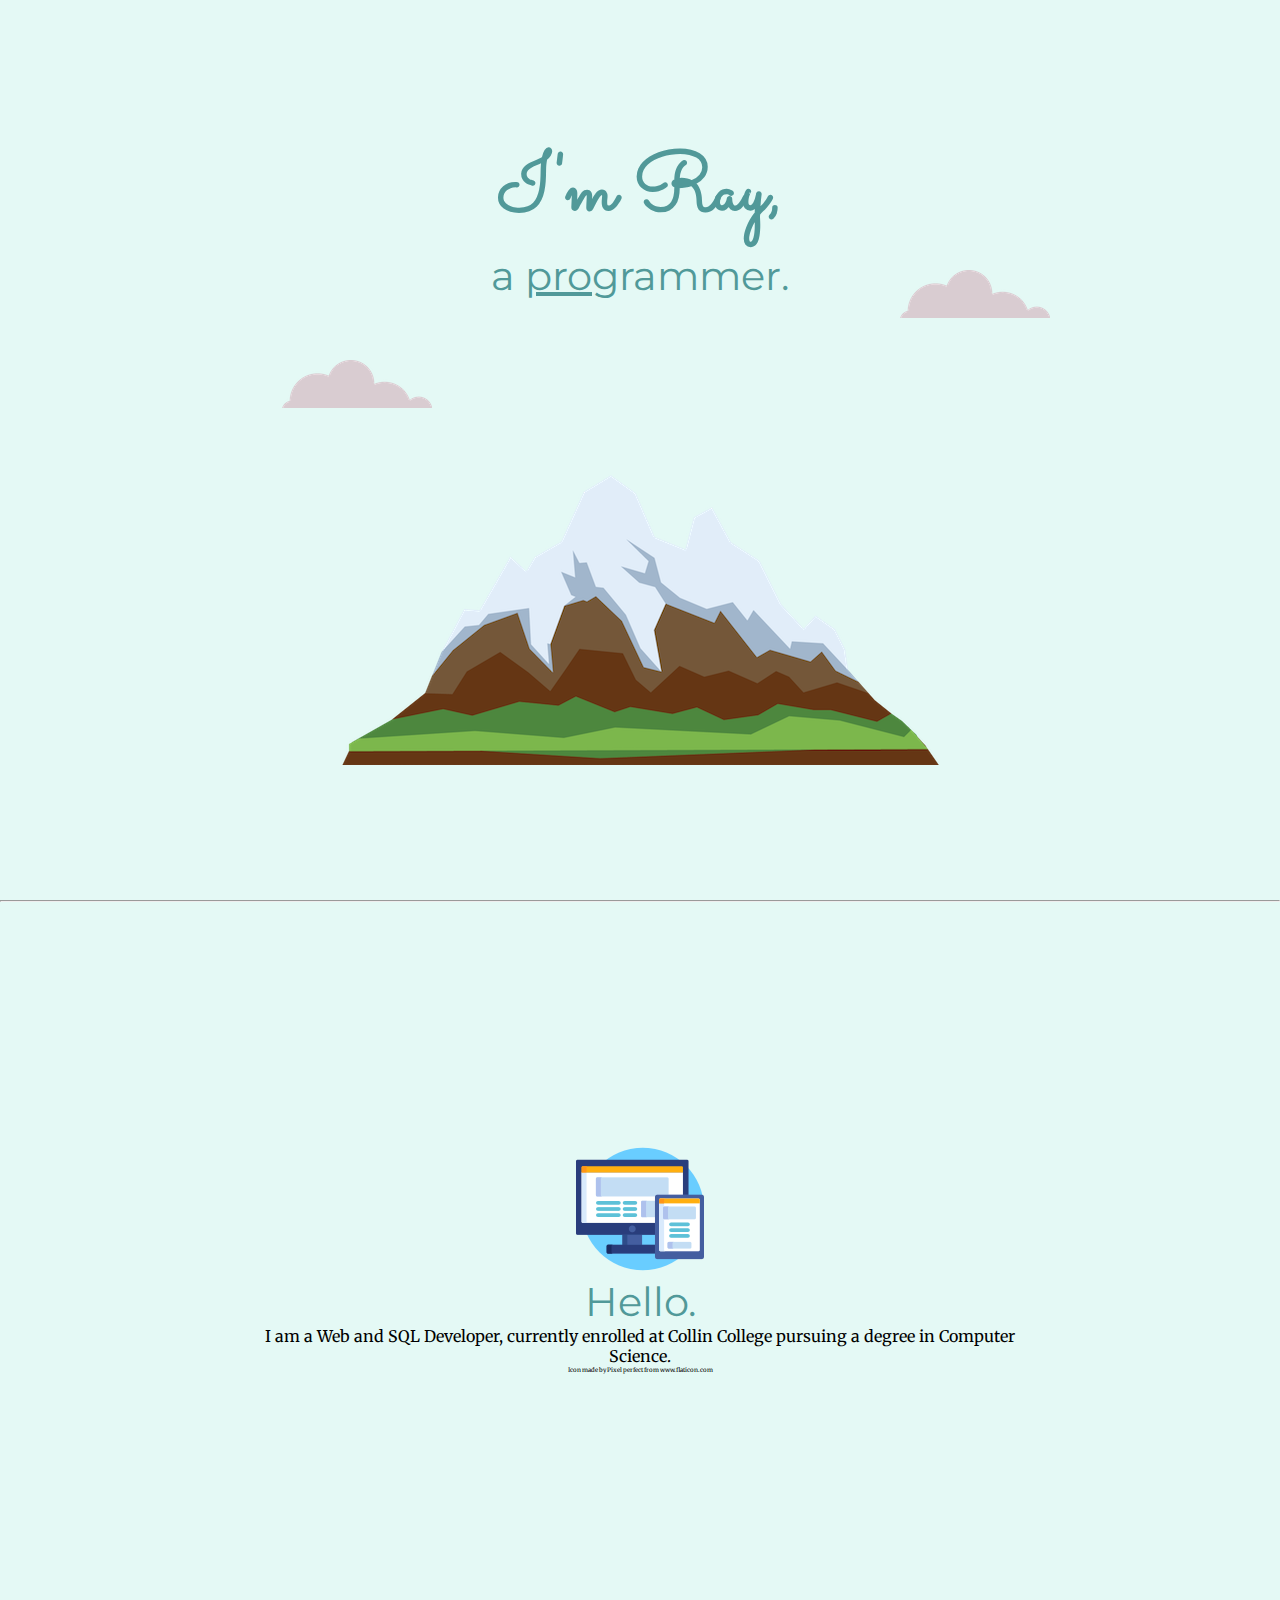
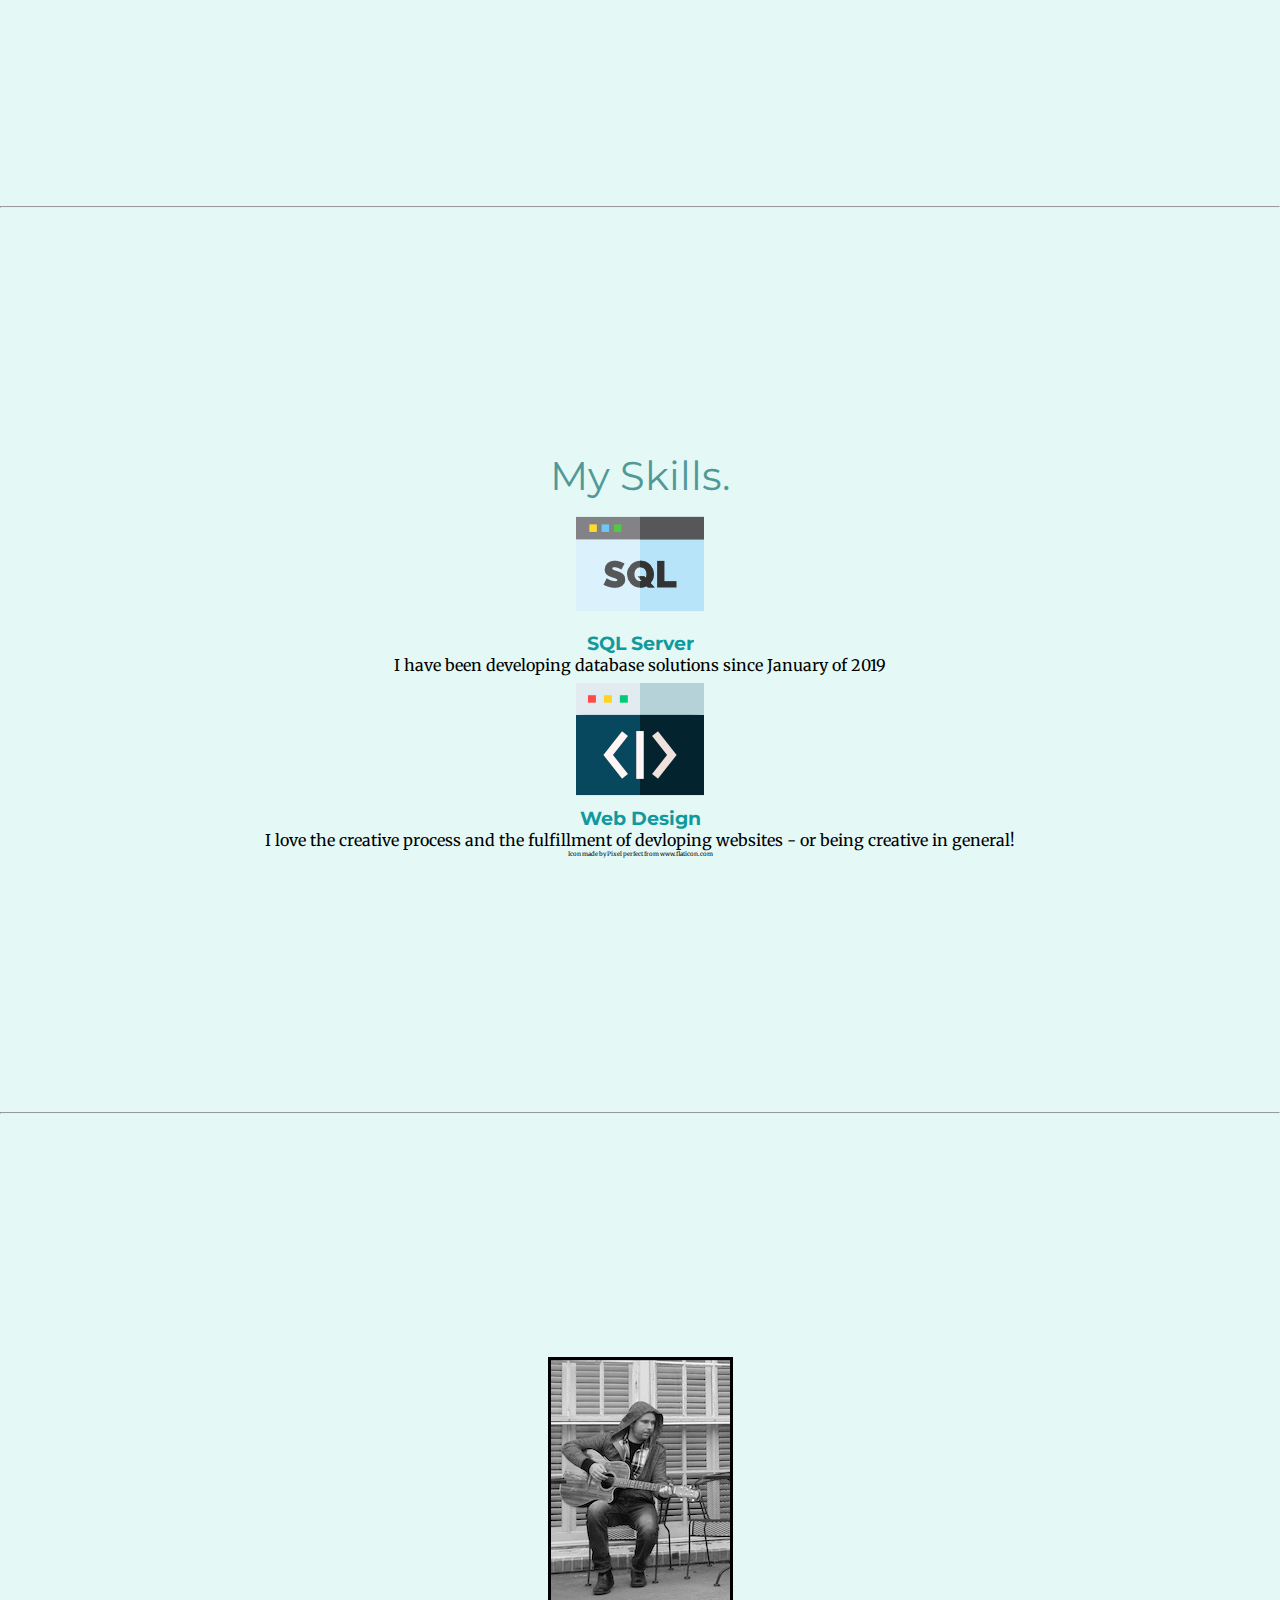
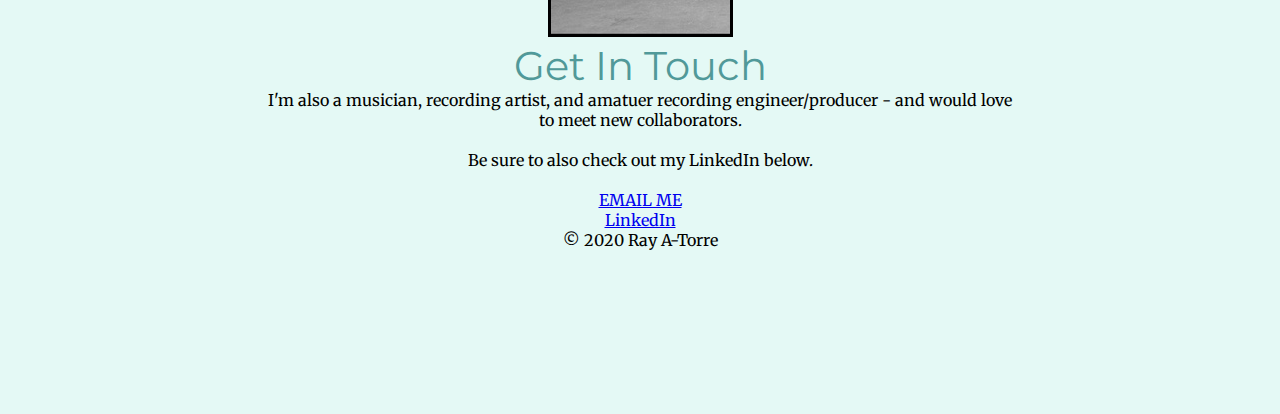
==== commit c270560d: "Update index.html" ====
--- a/index.html
+++ b/index.html
@@ -65,7 +65,7 @@
       <br>
       <a class="btn" href="mailto:ralvt@outlook.com">EMAIL ME</a>
       <br>
-      <a class="footer-link" href="https://www.linkedin.com/in/raymond-alvarez-torre-72171470/">LinkedIn</a>
+      <a class="footer-link" target="_blank" href="https://www.linkedin.com/in/raymond-alvarez-torre-72171470/">LinkedIn</a>
       <p>© 2020 Ray A-Torre</p>
     </div>
     <br>
--- a/css/styles.css
+++ b/css/styles.css
@@ -1,3 +1,11 @@
+/* CSS Reset */
+* {
+  margin: 0;
+  padding: 0;
+  box-sizing: border-box;
+}
+
+
 body {
   background-color: #e4f9f5;
   margin: 0;
@@ -5,15 +13,33 @@
   font-family: 'Merriweather', serif;
 }
 
-h1 {
-  color: #66bfbf;
-  font-size: 5.625em;
-  margin: 50px auto 0 auto;
+.greeting-wrapper {
+  display: inline-block;
+  position: relative;
+  height: 100vh;
+  width: 80vw;
+}
+
+.profile-wrapper,
+.skills-wrapper,
+.contact-me {
+  display: inline-block;
+  position: relative;
+  height: 100vh;
+  width: 80vw;
+}
+
+.mainh1 {
+  position: relative;
+  color: #519999;
+  font-size: 2.5em;
+  margin: 0 auto 0 auto;
   font-family: 'Sacramento', cursive;
+  top: 15%;
 }
 
 h2 {
-  color: #66bfbf;
+  color: #519999;
   font-family: 'Montserrat', sans-serif;
   font-size: 2.5rem;
   font-weight: normal;
@@ -24,78 +50,51 @@
   font-family: 'Montserrat', sans-serif;
 }
 
-p {
-  text-align: center;
-}
-
-hr {
-  position: relative;
-}
-
-.custom-hr {
-  position: relative;
-  border-style: none;
-  border-top-style: dotted;
-  border-color: grey;
-  border-width: 5px;
-  width: 3%;
-  top: 100px;
-}
-
 .pro {
   text-decoration: underline;
 }
 
-.top-container {
-  position: relative;
-  padding-top: 100px;
-  top: 0;
+.hr {
+  background-color: white;
+  border-style: none;
+  height: 2px;
+  width: 100px;
 }
 
-.middle-container {
-  position: relative;
-  padding-top: 100px;
-  top: 0;
-}
-
-.bottom-container {
-  position: relative;
-  padding-top: 100px;
-  top: 0;
-}
-
-.img {
-  display: block;
-  position: relative;
-  margin-left: auto;
-  margin-right: auto;
+.profile-wrapperpg1,
+.profile-wrapperpg2,
+.profile-wrapperpg3 {
+  position: absolute;
+  top: 27%;
+  width: 750px;
+  height: 50%;
+  right: 50%;
+  margin-right: -375px;
 }
 
 .mountain {
-  display: block;
-  position: relative;
-  margin-left: auto;
-  margin-right: auto;
+  position: absolute;
+  bottom: 15%;
+  width: 598px;
+  height: 357px;
+  right: 50%;
+  margin-right: -299px;
 }
 
 .top-cloud {
   position: absolute;
-  right: 300px;
-  top: 50px;
+  right: 10%;
+  top: 30%;
 }
 
 .bottom-cloud {
   position: absolute;
-  left: 300px;
-  bottom: 300px;
+  left: 15%;
+  top: 40%;
 }
 
-.RayGuitar {
-  border-style: solid;
-  display: block;
-  position: relative;
-  margin-left: auto;
-  margin-right: auto;
+#rayguitar {
+  border: black solid;
 }
 
 .foot {
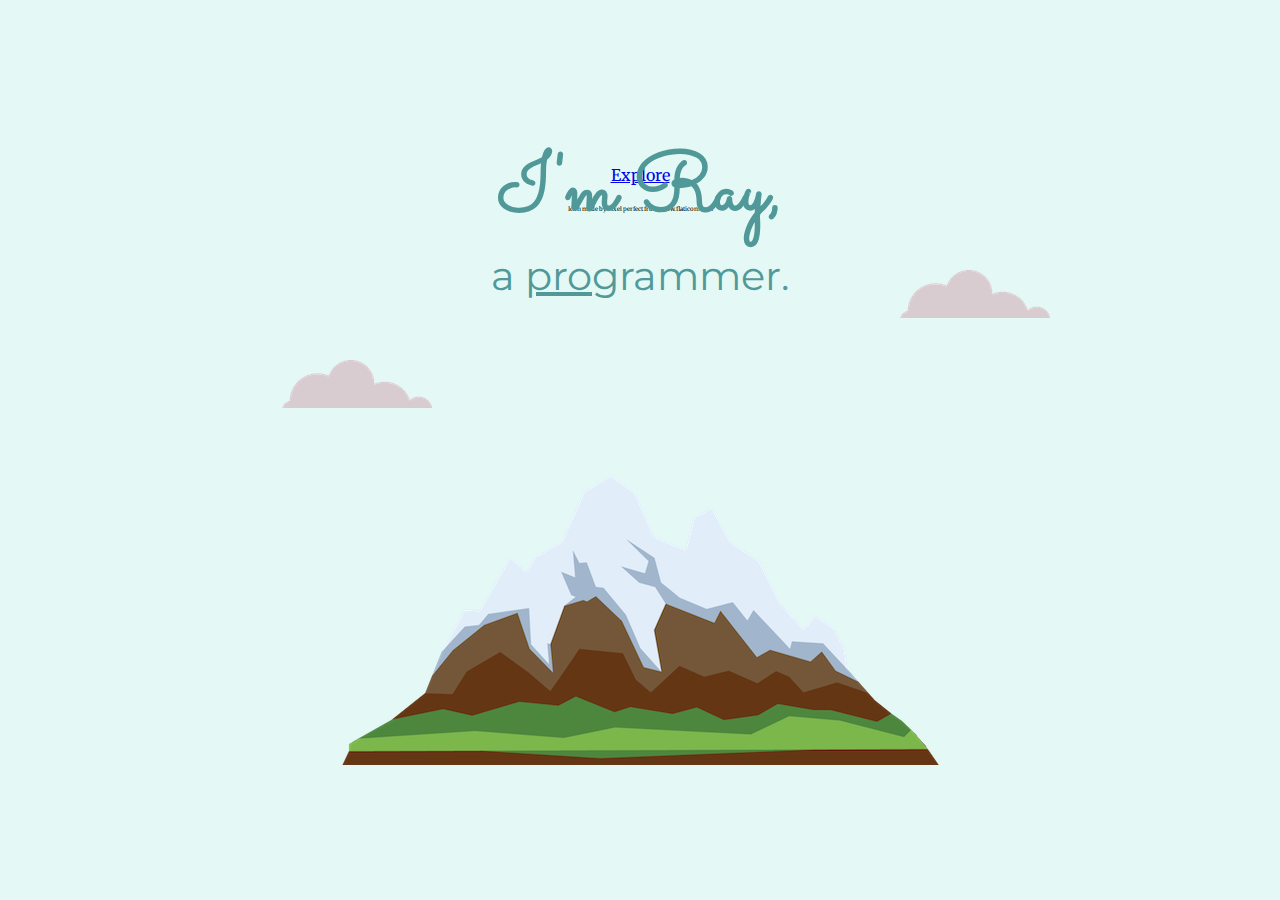
==== commit a61b260a: "Update index.html" ====
--- a/index.html
+++ b/index.html
@@ -1,8 +1,9 @@
 <!DOCTYPE html>
-<html lang="en" dir="ltr">
+<html lang="en">
 
 <head>
-  <meta charset="utf-8">
+  <meta charset="UTF-8">
+  <meta name="viewport" content="width=device-width, initial-scale=1.0">
   <title>Ray A-Torre</title>
   <link rel="stylesheet" href="css/styles.css">
   <link rel="icon" href="images/favicon.ico">
@@ -18,57 +19,11 @@
       <h1>I'm Ray,</h1>
       <h2>a <span class="pro">pro</span>grammer.</h2>
     </div>
-  </div>
-
-  <!--****************************** page 1 ******************************-->
-  <hr>
-  <div class="profile-wrapper">
-    <div class="profile-wrapperpg1">
-      <img class="img" src="images/monitor.png" alt="computer">
-      <h2>Hello.</h2>
-      <p>I am a Web and SQL Developer, currently enrolled at Collin College pursuing a degree in Computer Science.
-      </p>
-      <p class="foot">Icon made by Pixel perfect from www.flaticon.com</p>
-    </div>
-  </div>
-
-  <!--****************************** page 2 ******************************-->
-  <hr>
-  <div class="skills-wrapper">
-    <div class="profile-wrapperpg2">
-      <h2>My Skills.</h2>
-      <div class="skill-row">
-        <img src="images/sql.png" alt="SQLServer">
-        <h3>SQL Server</h3>
-        <p>I have been developing database solutions since January of 2019</p>
-      </div>
-      <div class="skill-row">
-        <img src="images/code.png" alt="code">
-        <h3>Web Design</h3>
-        <p>I love the creative process and the fulfillment of devloping websites - or being creative in general!</p>
-        <p class="foot">Icon made by Pixel perfect from www.flaticon.com</p>
-      </div>
-    </div>
-  </div>
-
-
-  <!--****************************** page 3 ******************************-->
-  <hr>
-  <div class="contact-me">
-    <div class="profile-wrapperpg3">
-      <img id="rayguitar" src="images/RayGuitar.jpg" alt="Guitar">
-      <h2>Get In Touch</h2>
-      <p>I'm also a musician, recording artist, and amatuer recording engineer/producer - and would love to meet new
-        collaborators.</p>
-      <br>
-      <p>Be sure to also check out my LinkedIn below.</p>
-      <br>
-      <a class="btn" href="mailto:ralvt@outlook.com">EMAIL ME</a>
-      <br>
-      <a class="footer-link" target="_blank" href="https://www.linkedin.com/in/raymond-alvarez-torre-72171470/">LinkedIn</a>
-      <p>© 2020 Ray A-Torre</p>
-    </div>
-    <br>
+    <footer class="explore-footer">
+      <a href="navigation.html">Explore</a><br>
+      <img class="binoculars" src="images/find2.png" alt="">
+      <footer class="foot">Icon made by Pixel perfect from www.flaticon.com</footer>
+    </footer>
   </div>
 </body>
 
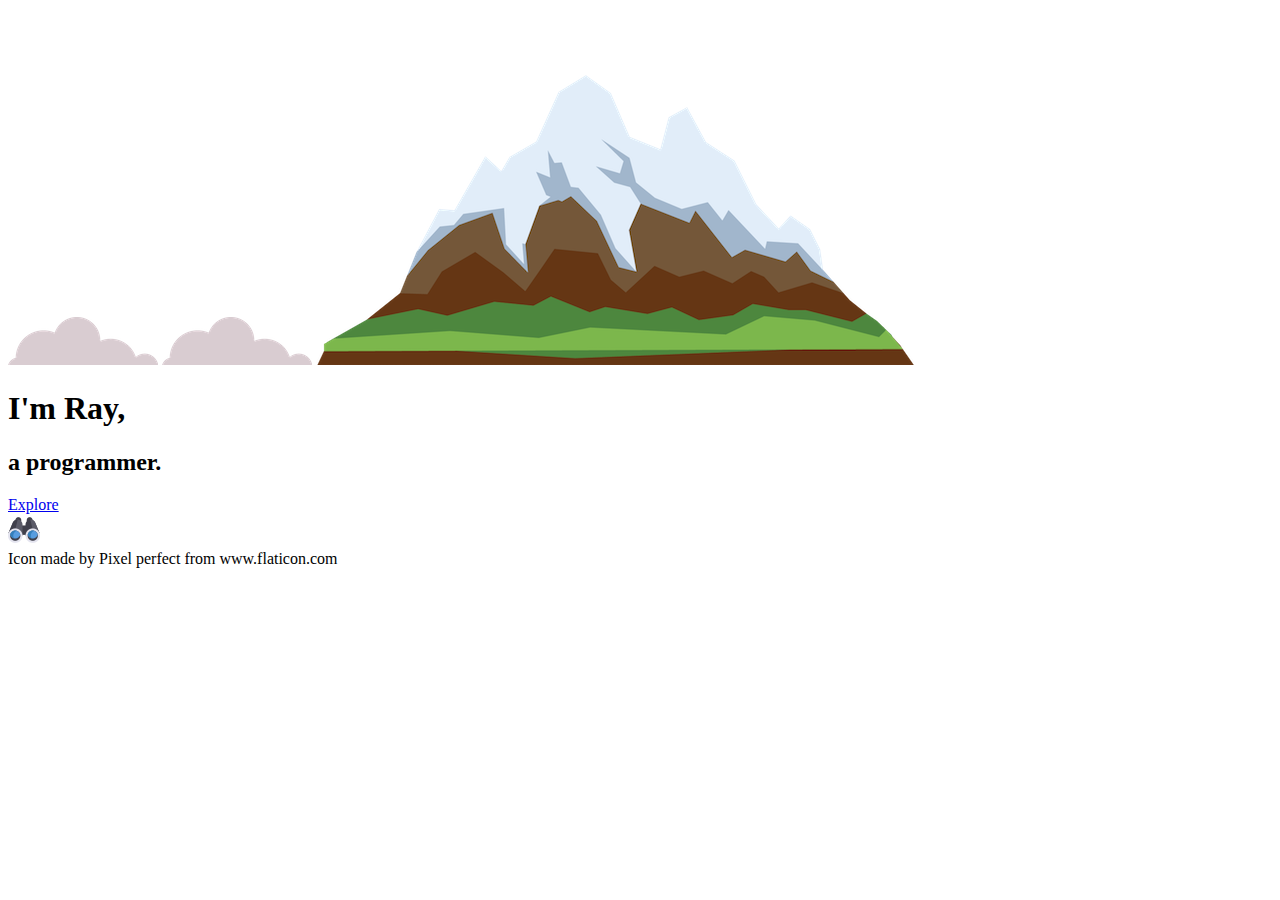
==== commit ae76be10: "Add files via upload" ====
--- a/index.html
+++ b/index.html
@@ -3,7 +3,6 @@
 
 <head>
   <meta charset="UTF-8">
-  <meta name="viewport" content="width=device-width, initial-scale=1.0">
   <title>Ray A-Torre</title>
   <link rel="stylesheet" href="css/styles.css">
   <link rel="icon" href="images/favicon.ico">
@@ -27,4 +26,4 @@
   </div>
 </body>
 
-</html>
+</html>